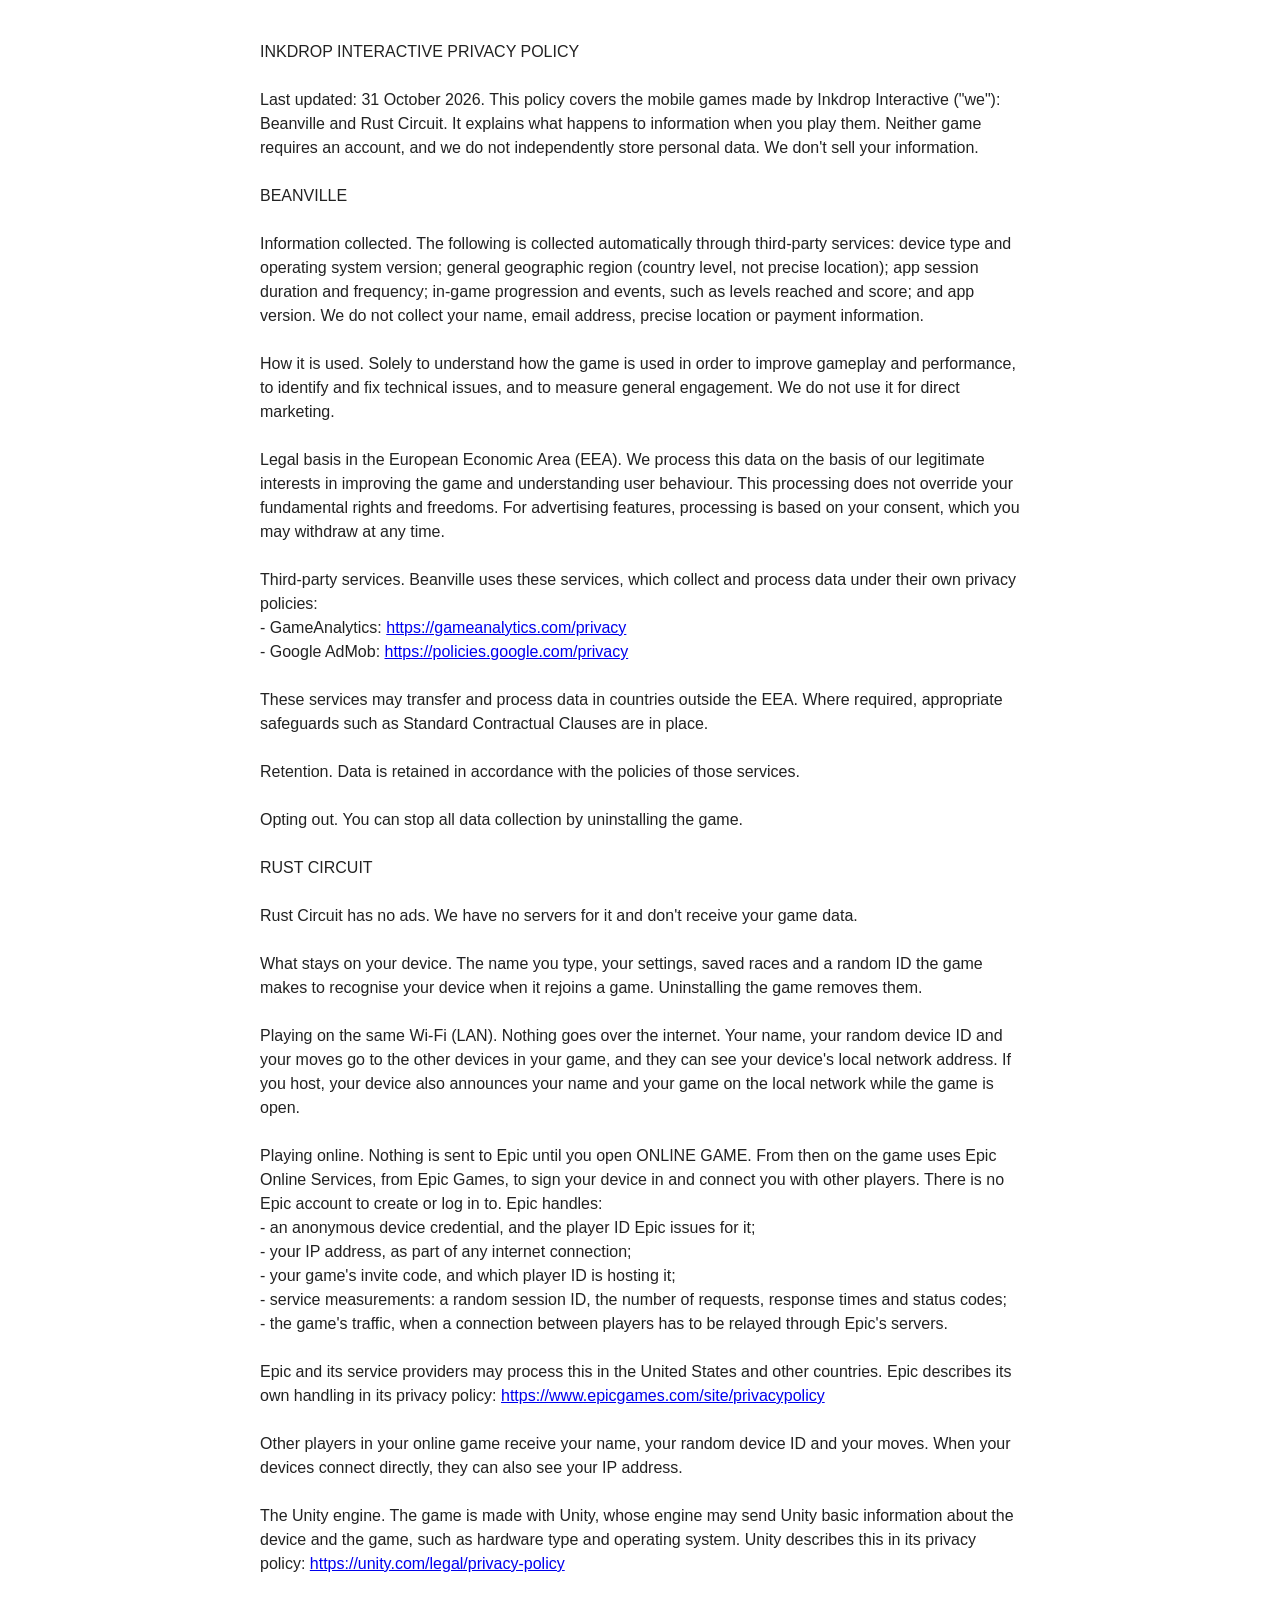
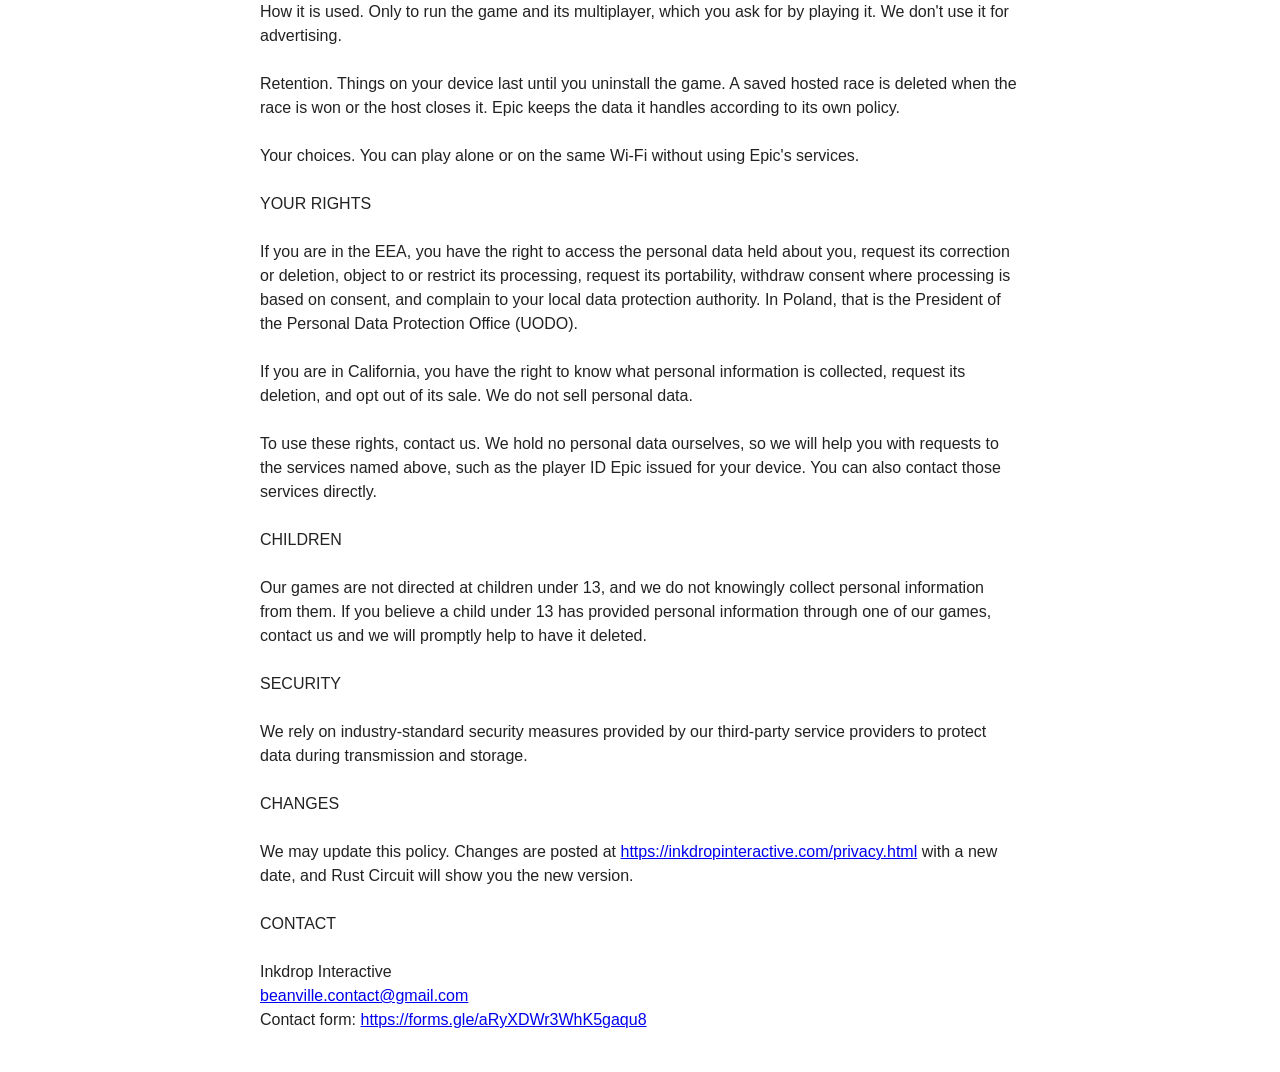
==== privacy.html @ b9ece54f "One privacy policy for every game, at /privacy.html Co-Authored-By: Claude Opus 5.5 <noreply@anthrop" ====
<!DOCTYPE html>
<html lang="en"><head><meta charset="UTF-8"><meta name="viewport" content="width=device-width, initial-scale=1"><title>Inkdrop Interactive Privacy Policy</title><style>body{font-family:-apple-system,'Segoe UI',sans-serif;max-width:760px;margin:0 auto;padding:24px 16px;line-height:1.5;color:#222;background:#fff}pre{white-space:pre-wrap;word-wrap:break-word;font:inherit}</style></head><body><pre>INKDROP INTERACTIVE PRIVACY POLICY

Last updated: 31 October 2026. This policy covers the mobile games made by Inkdrop Interactive (&quot;we&quot;): Beanville and Rust Circuit. It explains what happens to information when you play them. Neither game requires an account, and we do not independently store personal data. We don&#39;t sell your information.

BEANVILLE

Information collected. The following is collected automatically through third-party services: device type and operating system version; general geographic region (country level, not precise location); app session duration and frequency; in-game progression and events, such as levels reached and score; and app version. We do not collect your name, email address, precise location or payment information.

How it is used. Solely to understand how the game is used in order to improve gameplay and performance, to identify and fix technical issues, and to measure general engagement. We do not use it for direct marketing.

Legal basis in the European Economic Area (EEA). We process this data on the basis of our legitimate interests in improving the game and understanding user behaviour. This processing does not override your fundamental rights and freedoms. For advertising features, processing is based on your consent, which you may withdraw at any time.

Third-party services. Beanville uses these services, which collect and process data under their own privacy policies:
- GameAnalytics: <a href="https://gameanalytics.com/privacy">https://gameanalytics.com/privacy</a>
- Google AdMob: <a href="https://policies.google.com/privacy">https://policies.google.com/privacy</a>

These services may transfer and process data in countries outside the EEA. Where required, appropriate safeguards such as Standard Contractual Clauses are in place.

Retention. Data is retained in accordance with the policies of those services.

Opting out. You can stop all data collection by uninstalling the game.

RUST CIRCUIT

Rust Circuit has no ads. We have no servers for it and don&#39;t receive your game data.

What stays on your device. The name you type, your settings, saved races and a random ID the game makes to recognise your device when it rejoins a game. Uninstalling the game removes them.

Playing on the same Wi-Fi (LAN). Nothing goes over the internet. Your name, your random device ID and your moves go to the other devices in your game, and they can see your device&#39;s local network address. If you host, your device also announces your name and your game on the local network while the game is open.

Playing online. Nothing is sent to Epic until you open ONLINE GAME. From then on the game uses Epic Online Services, from Epic Games, to sign your device in and connect you with other players. There is no Epic account to create or log in to. Epic handles:
- an anonymous device credential, and the player ID Epic issues for it;
- your IP address, as part of any internet connection;
- your game&#39;s invite code, and which player ID is hosting it;
- service measurements: a random session ID, the number of requests, response times and status codes;
- the game&#39;s traffic, when a connection between players has to be relayed through Epic&#39;s servers.

Epic and its service providers may process this in the United States and other countries. Epic describes its own handling in its privacy policy: <a href="https://www.epicgames.com/site/privacypolicy">https://www.epicgames.com/site/privacypolicy</a>

Other players in your online game receive your name, your random device ID and your moves. When your devices connect directly, they can also see your IP address.

The Unity engine. The game is made with Unity, whose engine may send Unity basic information about the device and the game, such as hardware type and operating system. Unity describes this in its privacy policy: <a href="https://unity.com/legal/privacy-policy">https://unity.com/legal/privacy-policy</a>

How it is used. Only to run the game and its multiplayer, which you ask for by playing it. We don&#39;t use it for advertising.

Retention. Things on your device last until you uninstall the game. A saved hosted race is deleted when the race is won or the host closes it. Epic keeps the data it handles according to its own policy.

Your choices. You can play alone or on the same Wi-Fi without using Epic&#39;s services.

YOUR RIGHTS

If you are in the EEA, you have the right to access the personal data held about you, request its correction or deletion, object to or restrict its processing, request its portability, withdraw consent where processing is based on consent, and complain to your local data protection authority. In Poland, that is the President of the Personal Data Protection Office (UODO).

If you are in California, you have the right to know what personal information is collected, request its deletion, and opt out of its sale. We do not sell personal data.

To use these rights, contact us. We hold no personal data ourselves, so we will help you with requests to the services named above, such as the player ID Epic issued for your device. You can also contact those services directly.

CHILDREN

Our games are not directed at children under 13, and we do not knowingly collect personal information from them. If you believe a child under 13 has provided personal information through one of our games, contact us and we will promptly help to have it deleted.

SECURITY

We rely on industry-standard security measures provided by our third-party service providers to protect data during transmission and storage.

CHANGES

We may update this policy. Changes are posted at <a href="https://inkdropinteractive.com/privacy.html">https://inkdropinteractive.com/privacy.html</a> with a new date, and Rust Circuit will show you the new version.

CONTACT

Inkdrop Interactive
<a href="mailto:beanville.contact@gmail.com">beanville.contact@gmail.com</a>
Contact form: <a href="https://forms.gle/aRyXDWr3WhK5gaqu8">https://forms.gle/aRyXDWr3WhK5gaqu8</a>
</pre></body></html>
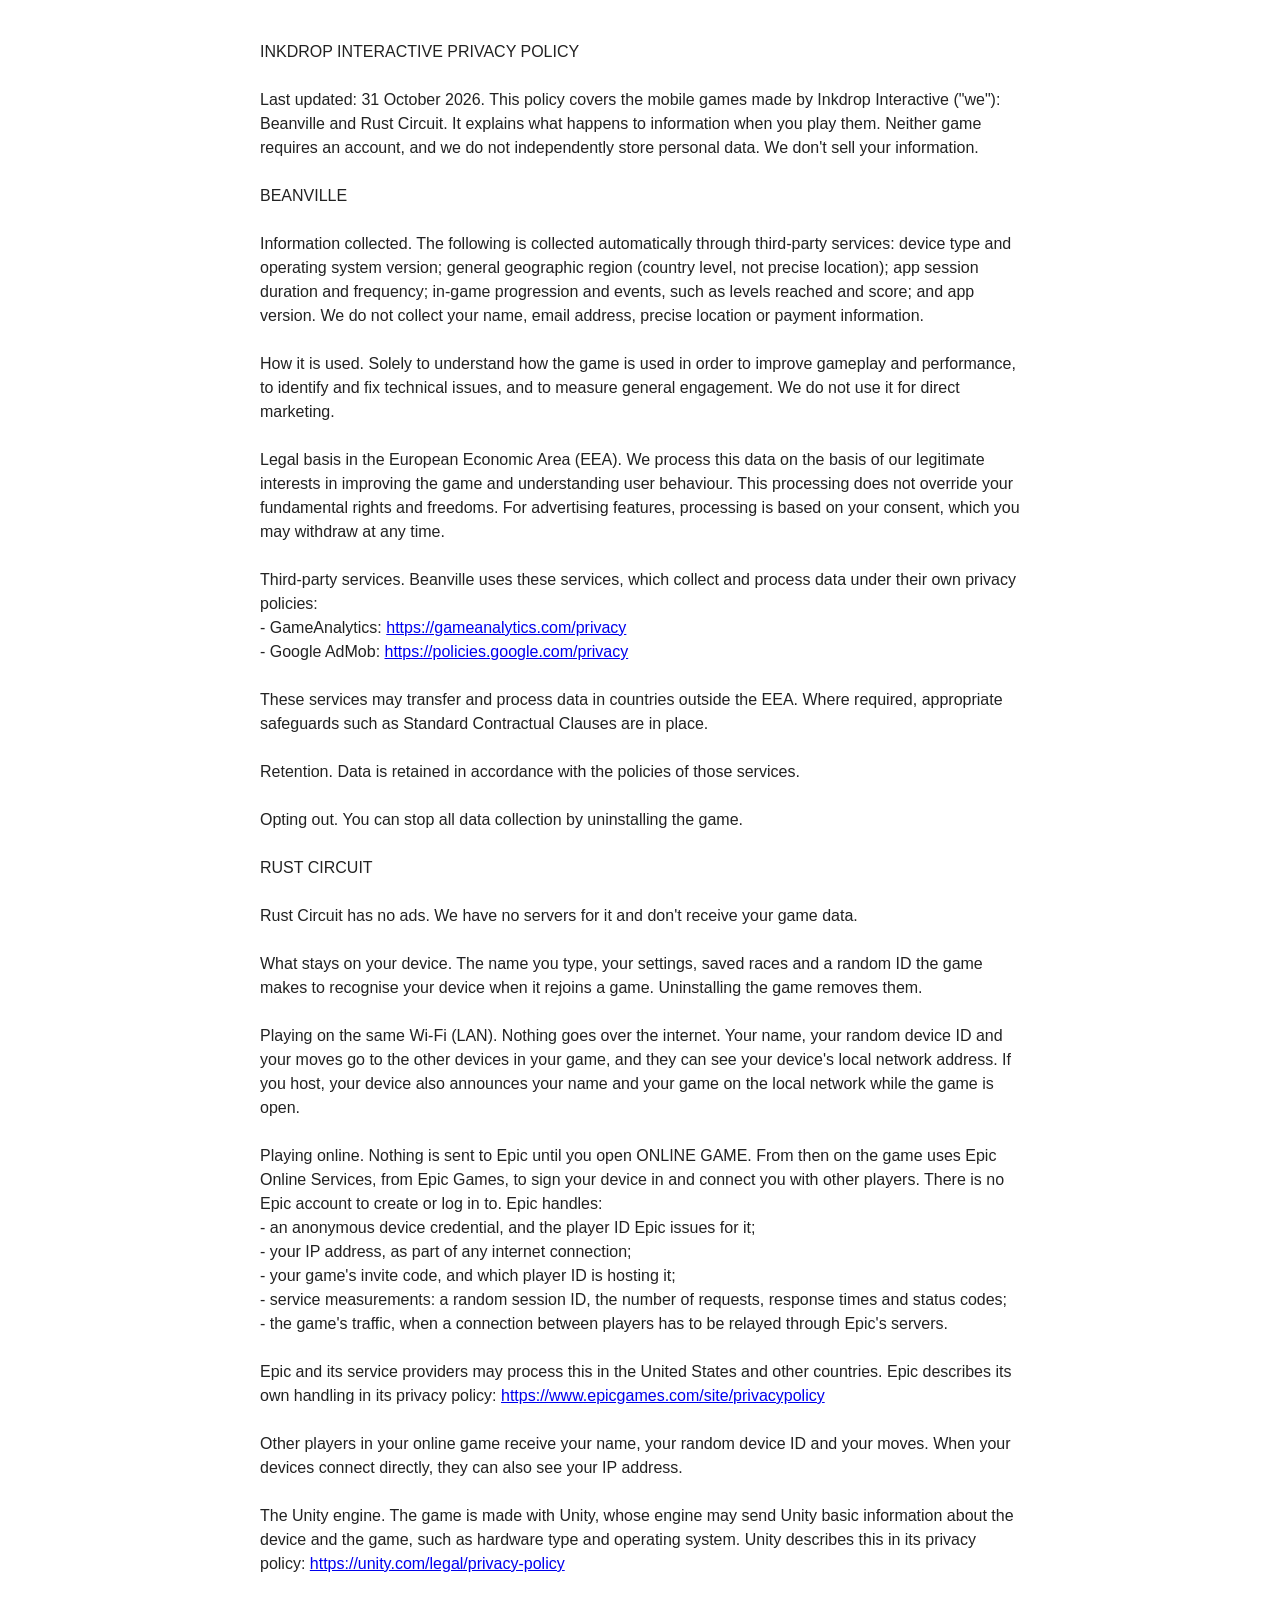
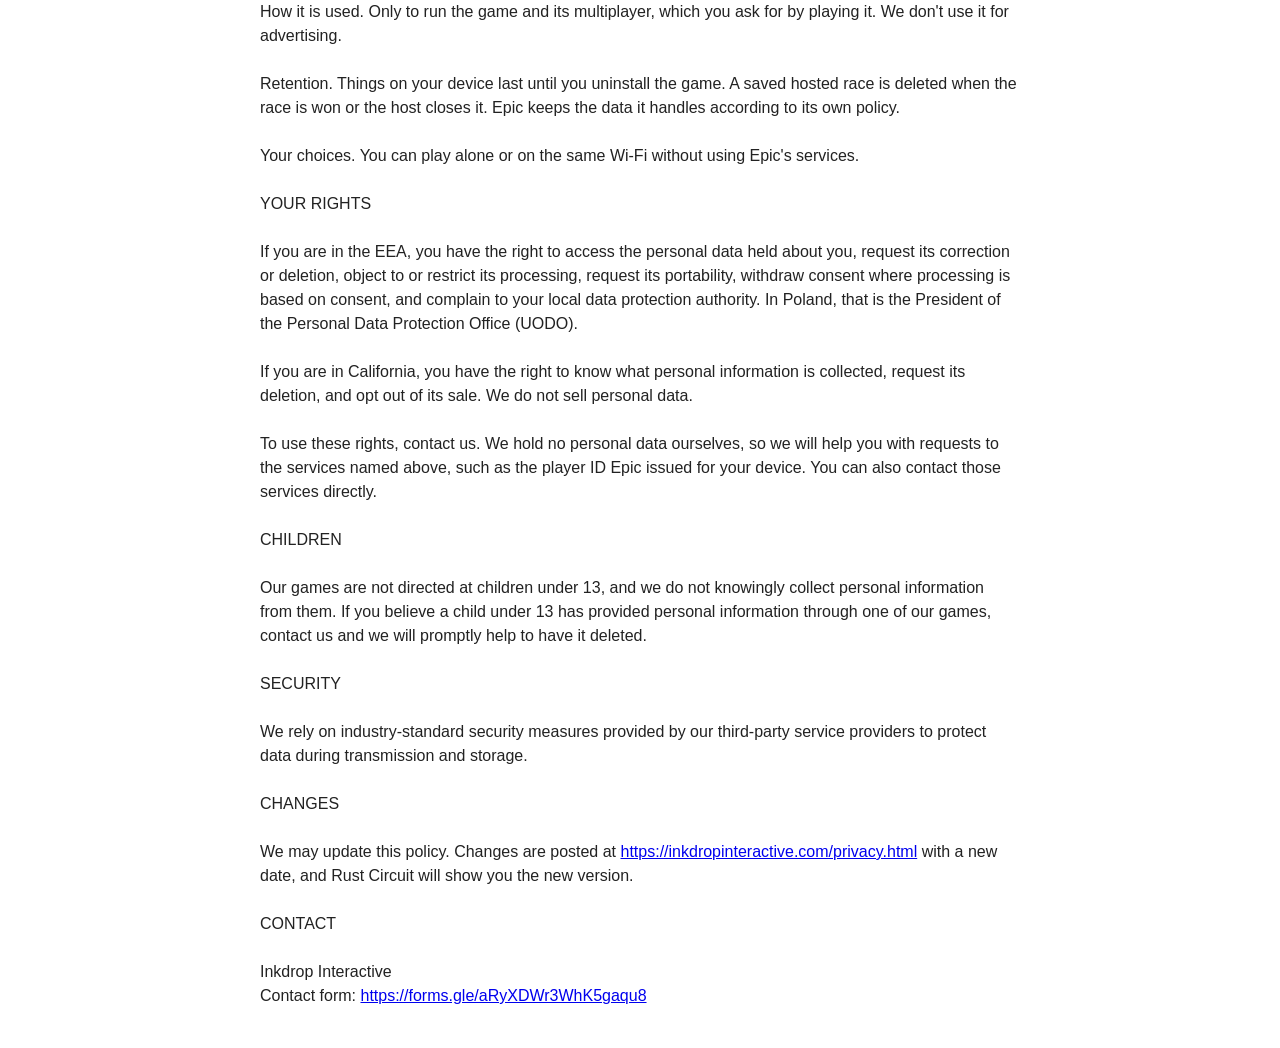
==== commit 11ab2e17: "Replace email addresses with the contact form Co-Authored-By: Claude Opus 5.5 <noreply@anthropic.com" ====
--- a/privacy.html
+++ b/privacy.html
@@ -71,6 +71,5 @@
 CONTACT
 
 Inkdrop Interactive
-<a href="mailto:beanville.contact@gmail.com">beanville.contact@gmail.com</a>
 Contact form: <a href="https://forms.gle/aRyXDWr3WhK5gaqu8">https://forms.gle/aRyXDWr3WhK5gaqu8</a>
 </pre></body></html>
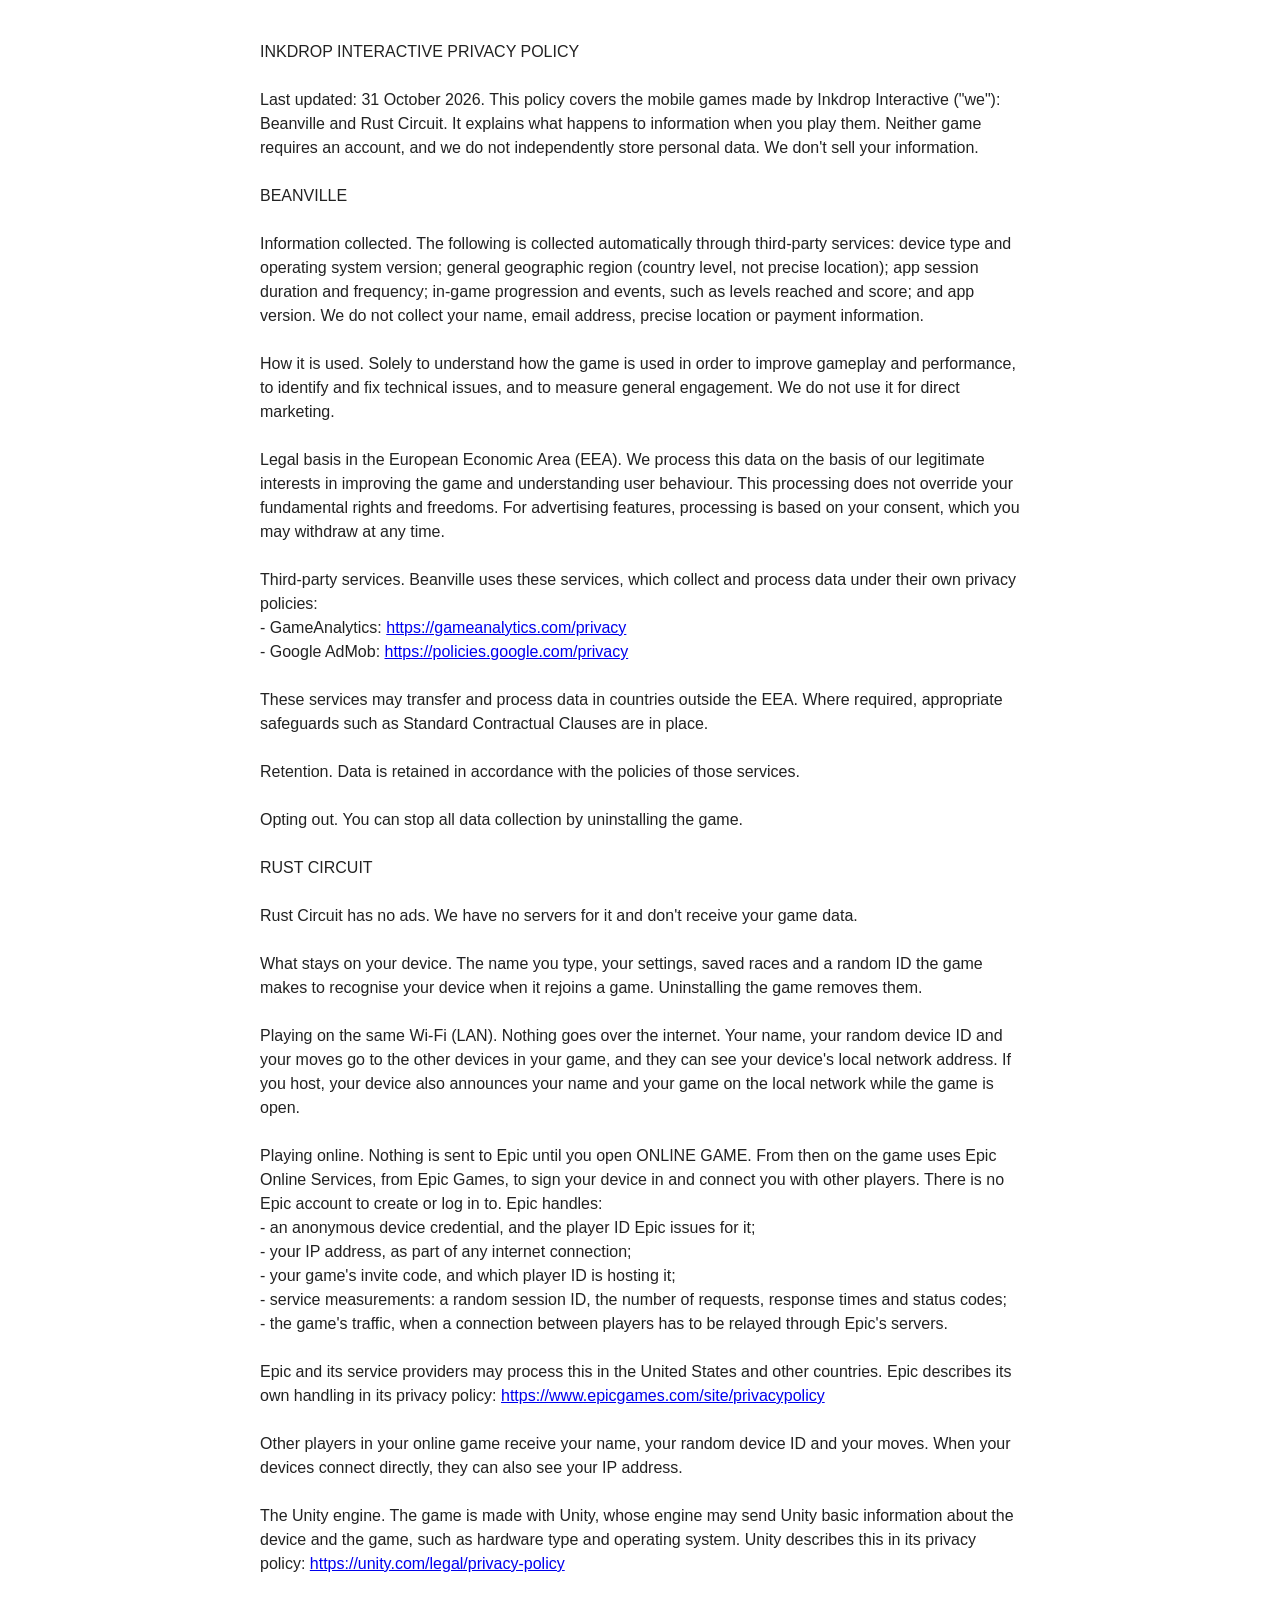
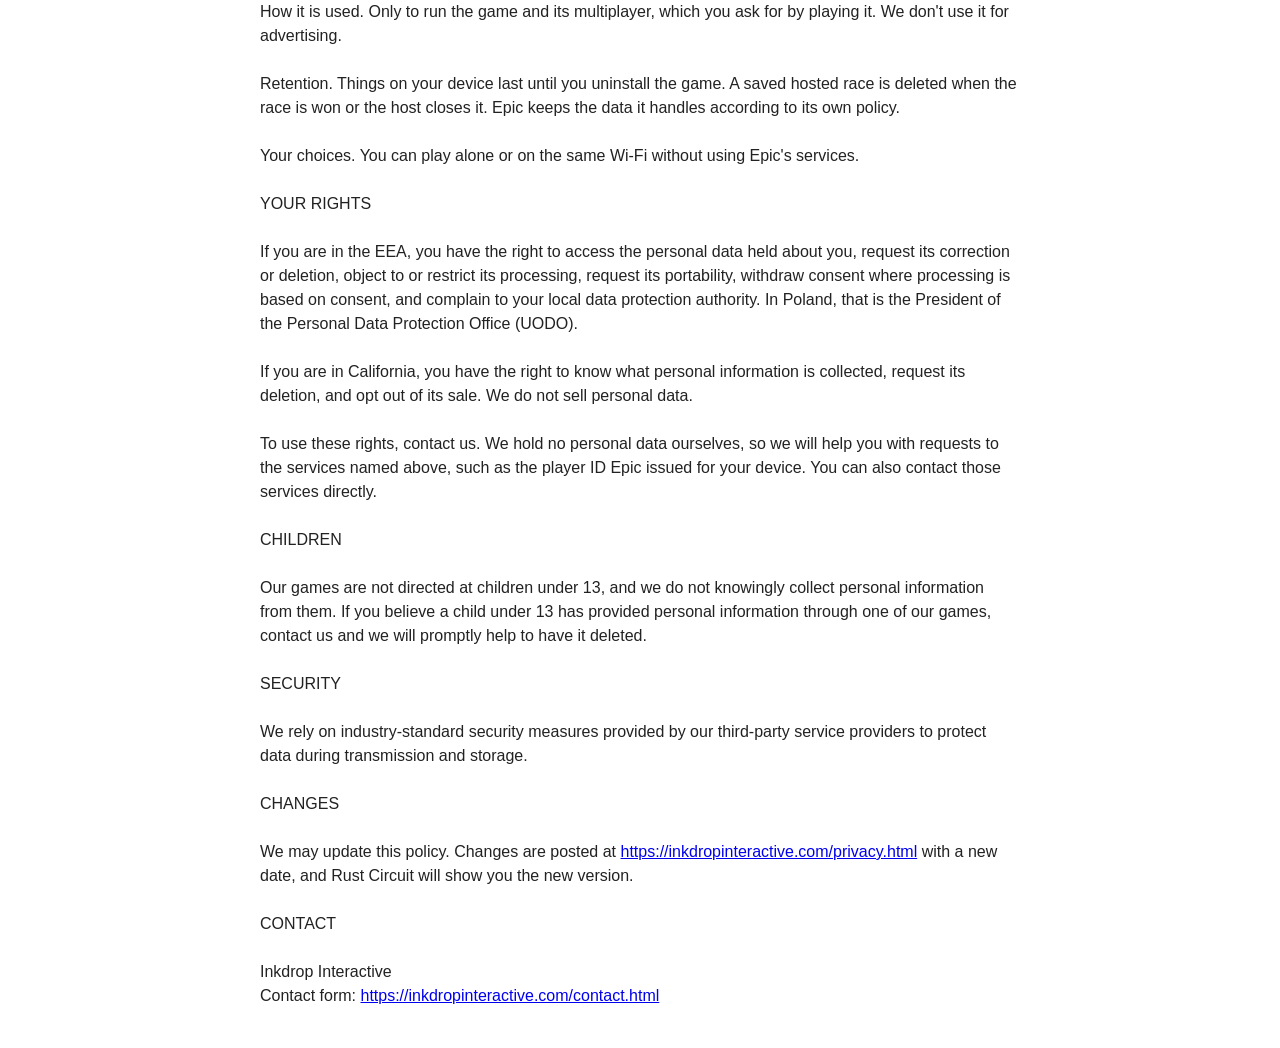
==== commit f9a4d009: "Add an on-site contact form The form posts to the existing Google Form, so responses still arrive th" ====
--- a/privacy.html
+++ b/privacy.html
@@ -71,5 +71,5 @@
 CONTACT
 
 Inkdrop Interactive
-Contact form: <a href="https://forms.gle/aRyXDWr3WhK5gaqu8">https://forms.gle/aRyXDWr3WhK5gaqu8</a>
+Contact form: <a href="https://inkdropinteractive.com/contact.html">https://inkdropinteractive.com/contact.html</a>
 </pre></body></html>
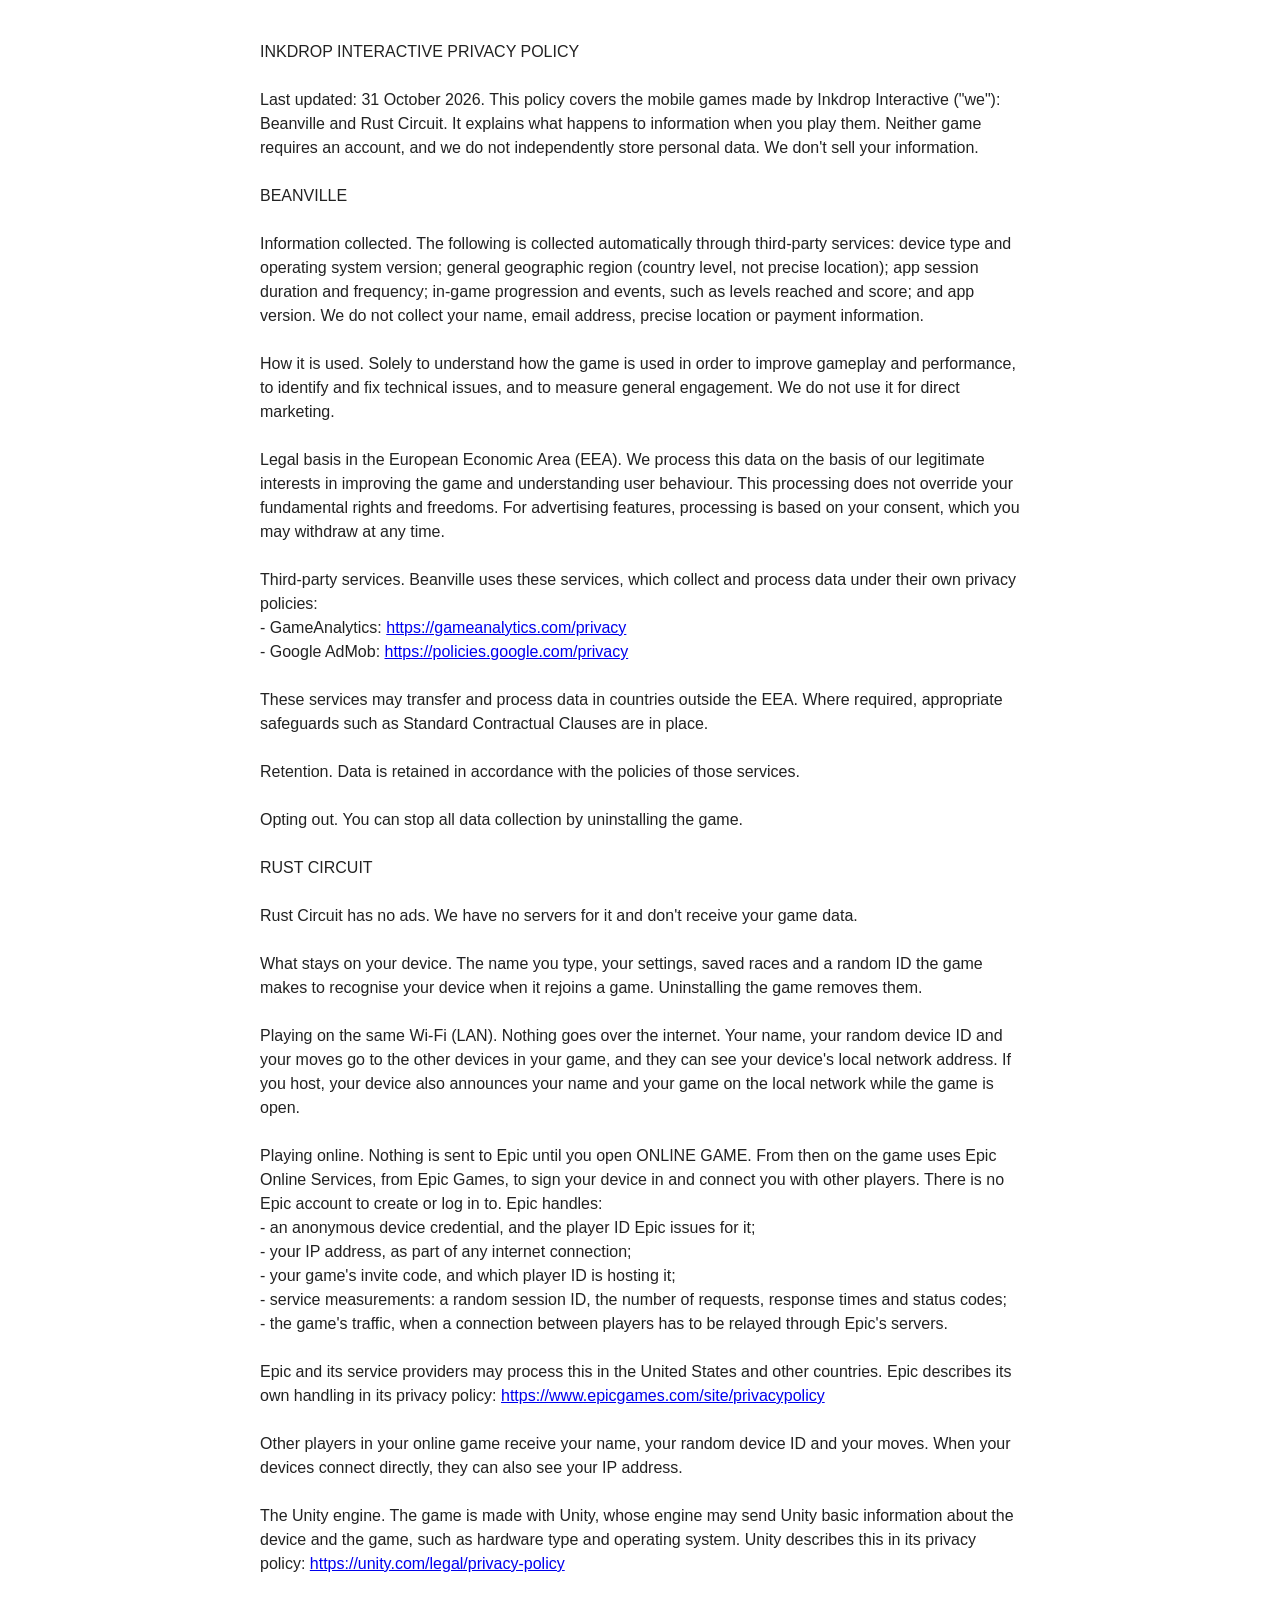
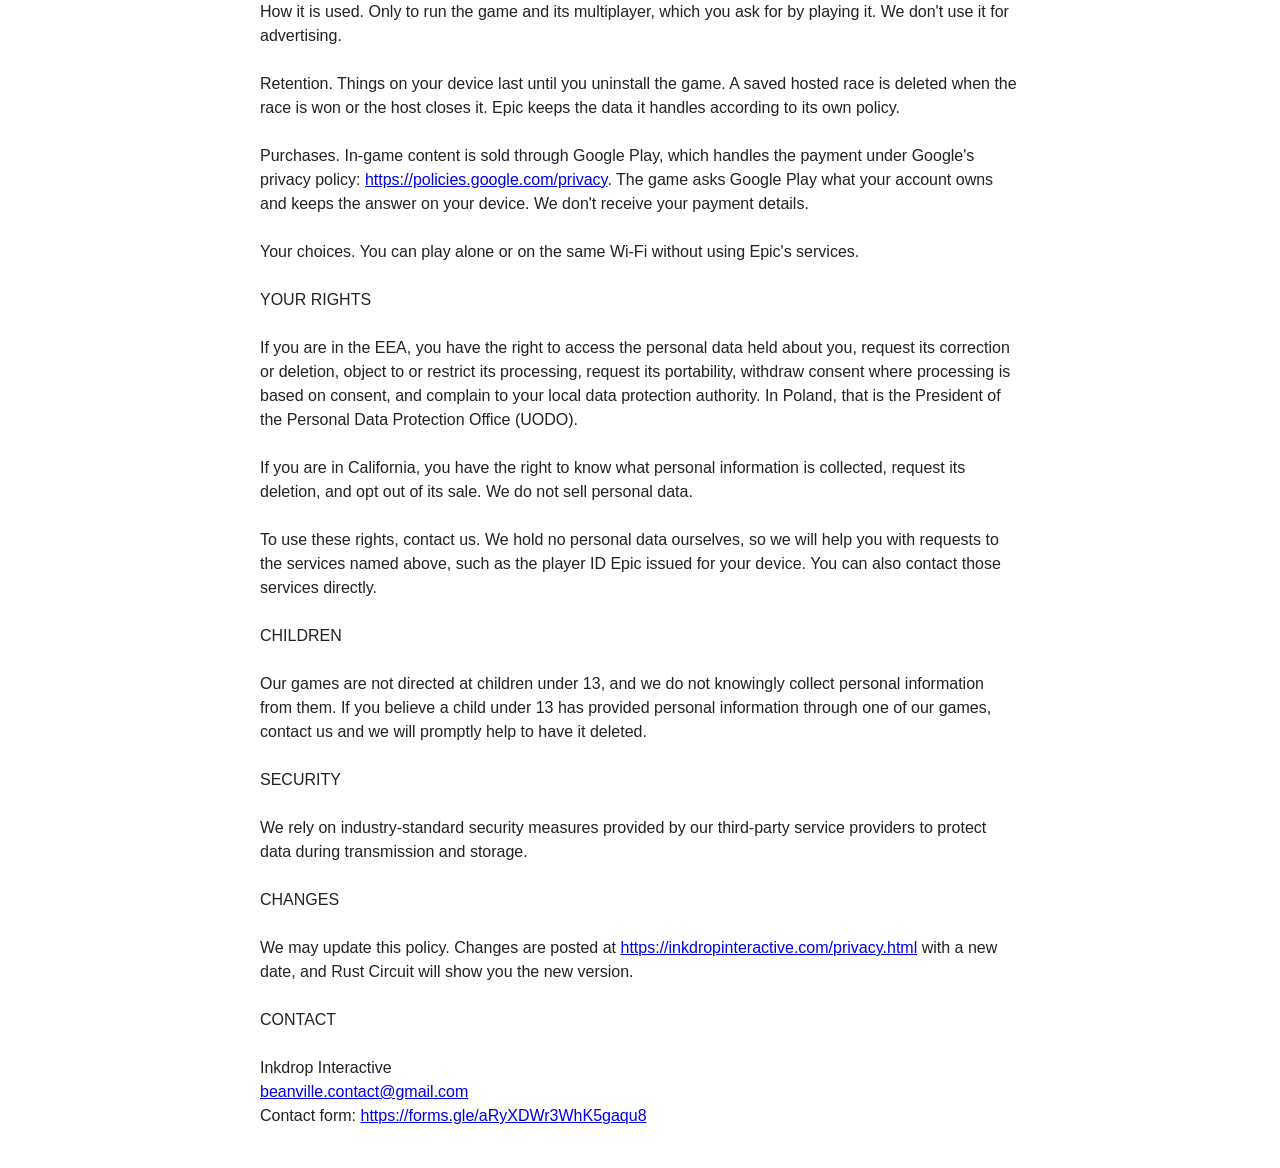
==== commit ccc71ea6: "Privacy policy: purchases through Google Play Co-Authored-By: Claude Opus 5.5 <noreply@anthropic.com" ====
--- a/privacy.html
+++ b/privacy.html
@@ -46,6 +46,8 @@
 
 Retention. Things on your device last until you uninstall the game. A saved hosted race is deleted when the race is won or the host closes it. Epic keeps the data it handles according to its own policy.
 
+Purchases. In-game content is sold through Google Play, which handles the payment under Google&#39;s privacy policy: <a href="https://policies.google.com/privacy">https://policies.google.com/privacy</a>. The game asks Google Play what your account owns and keeps the answer on your device. We don&#39;t receive your payment details.
+
 Your choices. You can play alone or on the same Wi-Fi without using Epic&#39;s services.
 
 YOUR RIGHTS
@@ -71,5 +73,6 @@
 CONTACT
 
 Inkdrop Interactive
-Contact form: <a href="https://inkdropinteractive.com/contact.html">https://inkdropinteractive.com/contact.html</a>
+<a href="mailto:beanville.contact@gmail.com">beanville.contact@gmail.com</a>
+Contact form: <a href="https://forms.gle/aRyXDWr3WhK5gaqu8">https://forms.gle/aRyXDWr3WhK5gaqu8</a>
 </pre></body></html>
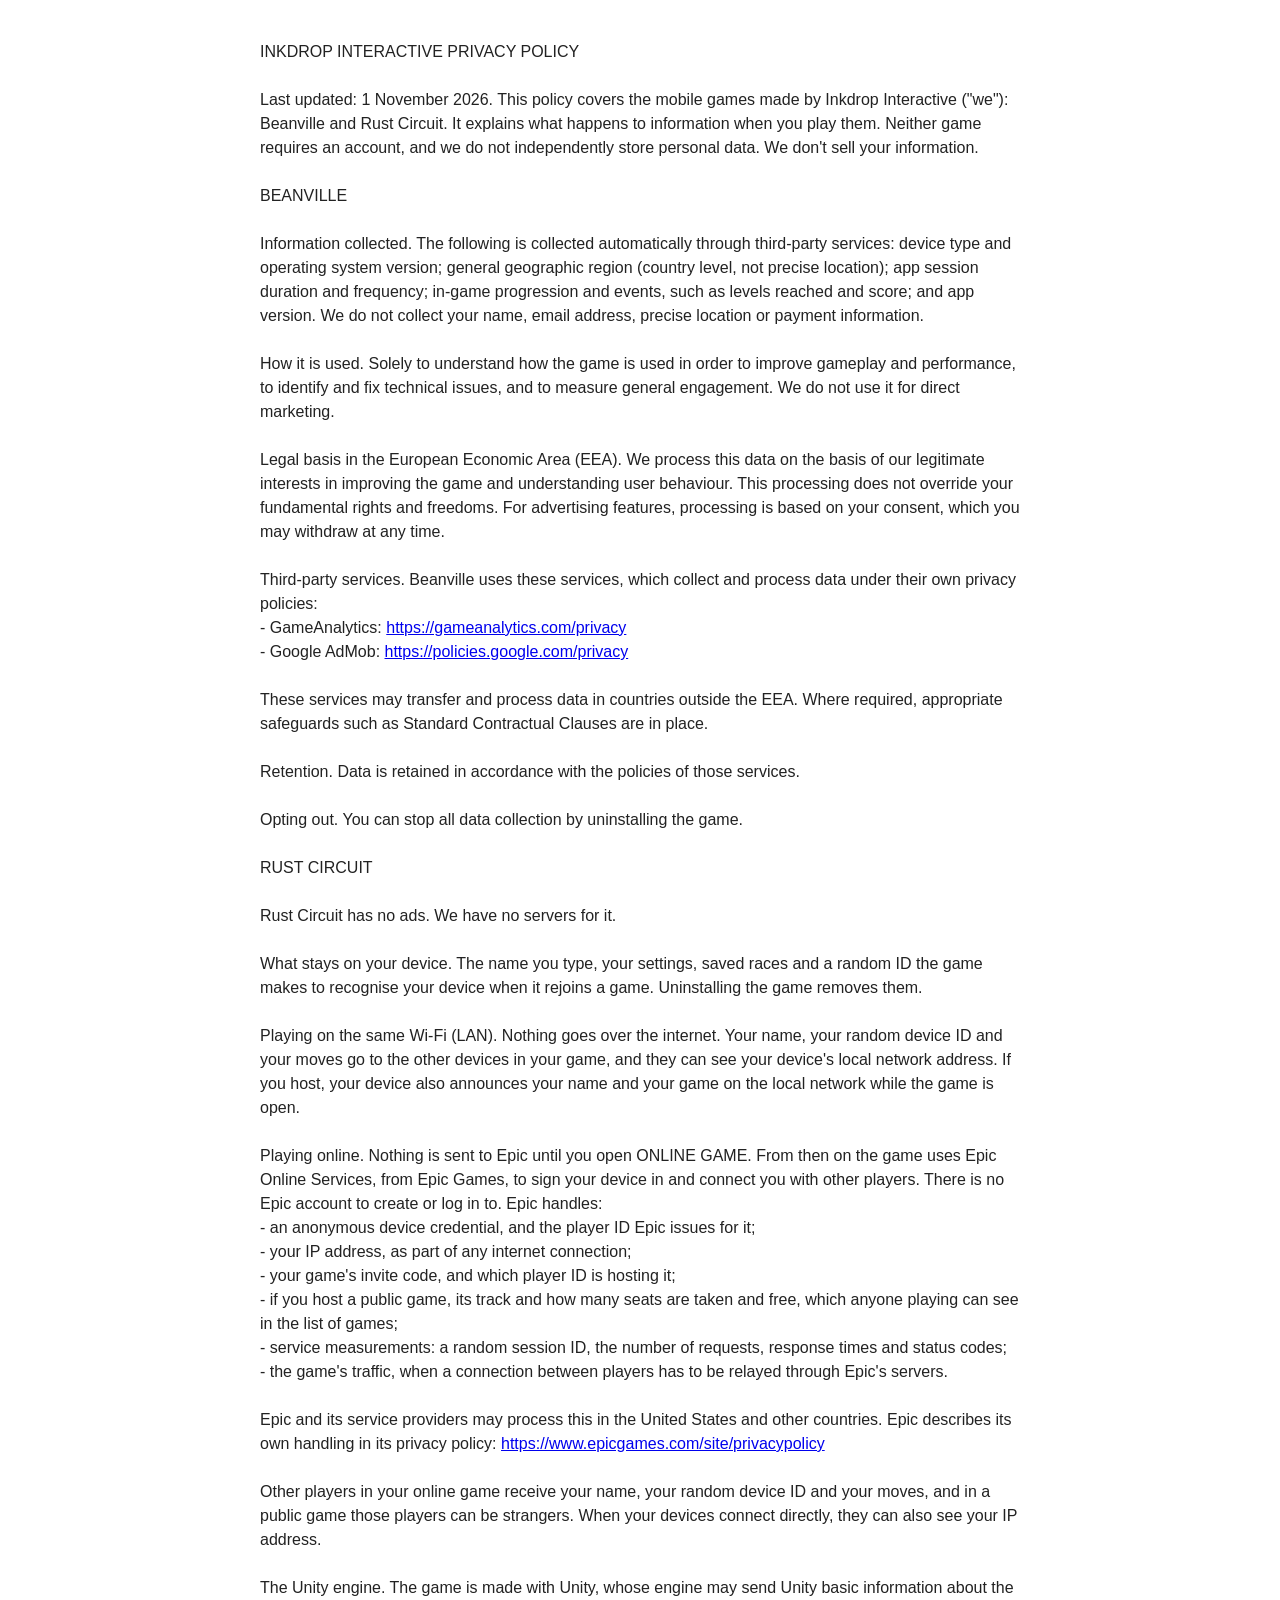
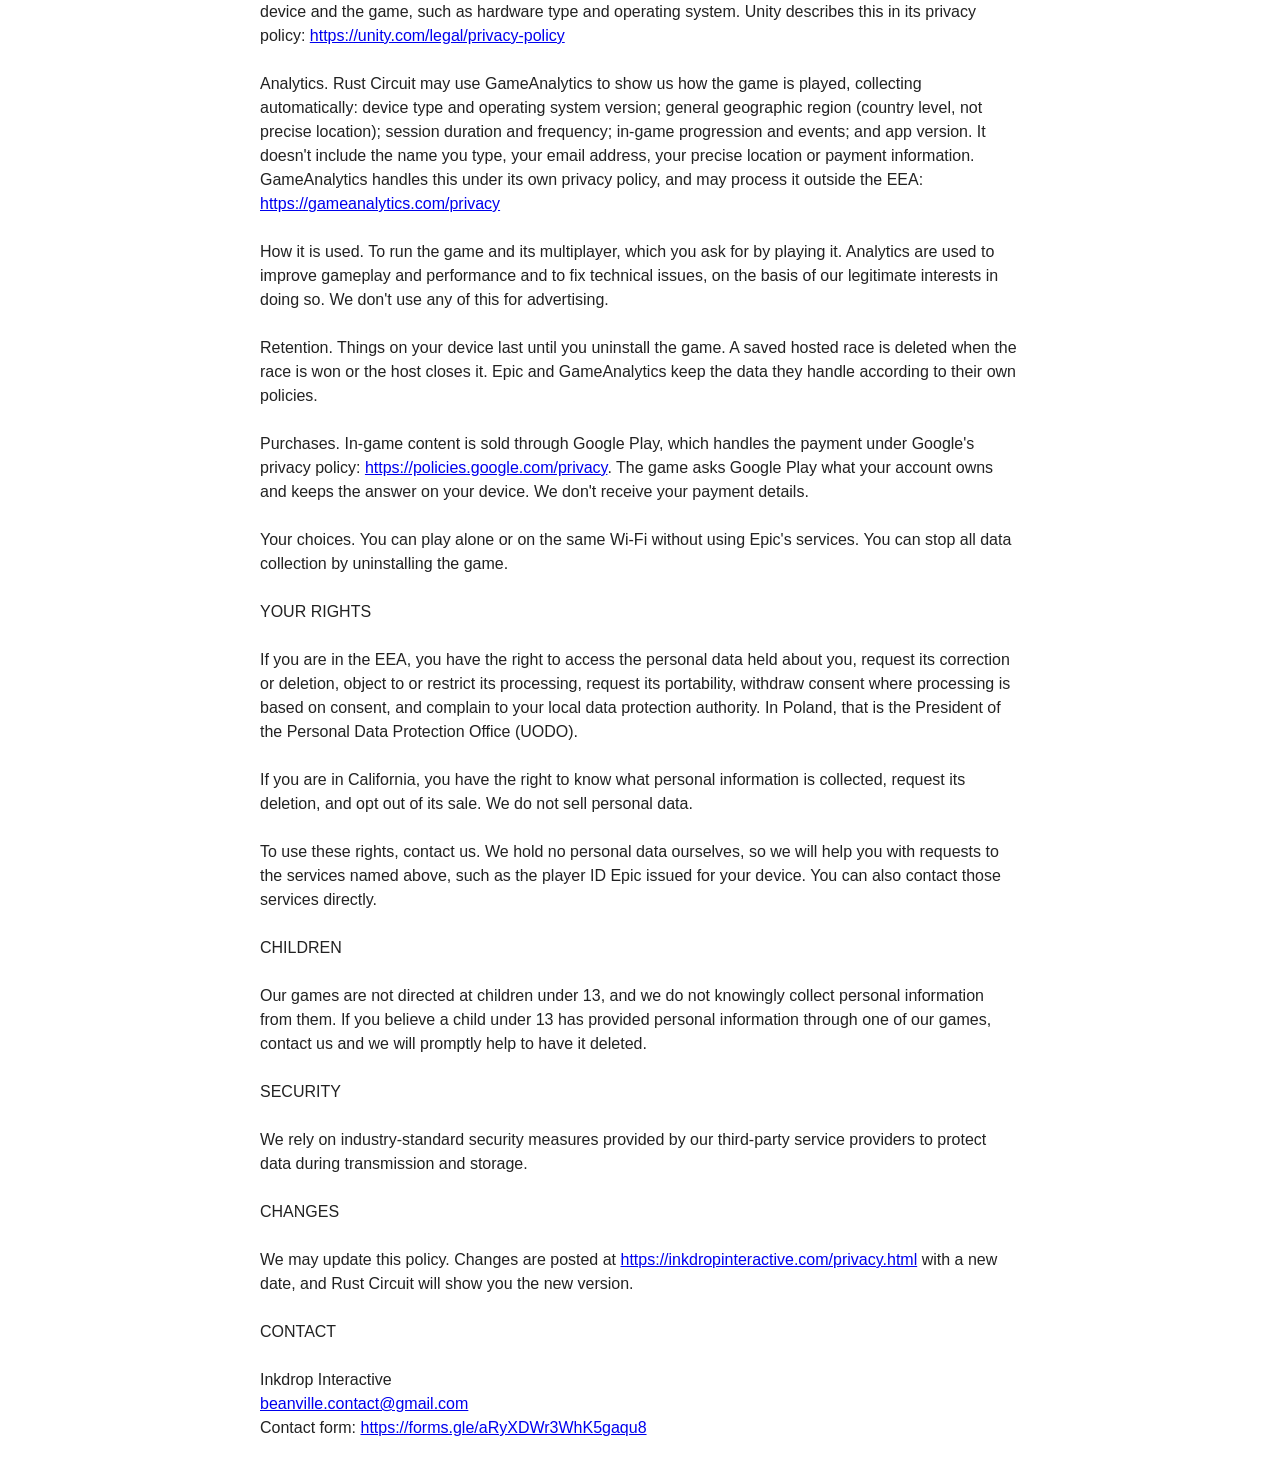
==== commit ea0ff894: "Privacy policy: analytics in Rust Circuit, and public online games Co-Authored-By: Claude Opus 5.5 <" ====
--- a/privacy.html
+++ b/privacy.html
@@ -1,7 +1,7 @@
 <!DOCTYPE html>
 <html lang="en"><head><meta charset="UTF-8"><meta name="viewport" content="width=device-width, initial-scale=1"><title>Inkdrop Interactive Privacy Policy</title><style>body{font-family:-apple-system,'Segoe UI',sans-serif;max-width:760px;margin:0 auto;padding:24px 16px;line-height:1.5;color:#222;background:#fff}pre{white-space:pre-wrap;word-wrap:break-word;font:inherit}</style></head><body><pre>INKDROP INTERACTIVE PRIVACY POLICY
 
-Last updated: 31 October 2026. This policy covers the mobile games made by Inkdrop Interactive (&quot;we&quot;): Beanville and Rust Circuit. It explains what happens to information when you play them. Neither game requires an account, and we do not independently store personal data. We don&#39;t sell your information.
+Last updated: 1 November 2026. This policy covers the mobile games made by Inkdrop Interactive (&quot;we&quot;): Beanville and Rust Circuit. It explains what happens to information when you play them. Neither game requires an account, and we do not independently store personal data. We don&#39;t sell your information.
 
 BEANVILLE
 
@@ -23,7 +23,7 @@
 
 RUST CIRCUIT
 
-Rust Circuit has no ads. We have no servers for it and don&#39;t receive your game data.
+Rust Circuit has no ads. We have no servers for it.
 
 What stays on your device. The name you type, your settings, saved races and a random ID the game makes to recognise your device when it rejoins a game. Uninstalling the game removes them.
 
@@ -33,22 +33,25 @@
 - an anonymous device credential, and the player ID Epic issues for it;
 - your IP address, as part of any internet connection;
 - your game&#39;s invite code, and which player ID is hosting it;
+- if you host a public game, its track and how many seats are taken and free, which anyone playing can see in the list of games;
 - service measurements: a random session ID, the number of requests, response times and status codes;
 - the game&#39;s traffic, when a connection between players has to be relayed through Epic&#39;s servers.
 
 Epic and its service providers may process this in the United States and other countries. Epic describes its own handling in its privacy policy: <a href="https://www.epicgames.com/site/privacypolicy">https://www.epicgames.com/site/privacypolicy</a>
 
-Other players in your online game receive your name, your random device ID and your moves. When your devices connect directly, they can also see your IP address.
+Other players in your online game receive your name, your random device ID and your moves, and in a public game those players can be strangers. When your devices connect directly, they can also see your IP address.
 
 The Unity engine. The game is made with Unity, whose engine may send Unity basic information about the device and the game, such as hardware type and operating system. Unity describes this in its privacy policy: <a href="https://unity.com/legal/privacy-policy">https://unity.com/legal/privacy-policy</a>
 
-How it is used. Only to run the game and its multiplayer, which you ask for by playing it. We don&#39;t use it for advertising.
+Analytics. Rust Circuit may use GameAnalytics to show us how the game is played, collecting automatically: device type and operating system version; general geographic region (country level, not precise location); session duration and frequency; in-game progression and events; and app version. It doesn&#39;t include the name you type, your email address, your precise location or payment information. GameAnalytics handles this under its own privacy policy, and may process it outside the EEA: <a href="https://gameanalytics.com/privacy">https://gameanalytics.com/privacy</a>
 
-Retention. Things on your device last until you uninstall the game. A saved hosted race is deleted when the race is won or the host closes it. Epic keeps the data it handles according to its own policy.
+How it is used. To run the game and its multiplayer, which you ask for by playing it. Analytics are used to improve gameplay and performance and to fix technical issues, on the basis of our legitimate interests in doing so. We don&#39;t use any of this for advertising.
+
+Retention. Things on your device last until you uninstall the game. A saved hosted race is deleted when the race is won or the host closes it. Epic and GameAnalytics keep the data they handle according to their own policies.
 
 Purchases. In-game content is sold through Google Play, which handles the payment under Google&#39;s privacy policy: <a href="https://policies.google.com/privacy">https://policies.google.com/privacy</a>. The game asks Google Play what your account owns and keeps the answer on your device. We don&#39;t receive your payment details.
 
-Your choices. You can play alone or on the same Wi-Fi without using Epic&#39;s services.
+Your choices. You can play alone or on the same Wi-Fi without using Epic&#39;s services. You can stop all data collection by uninstalling the game.
 
 YOUR RIGHTS
 
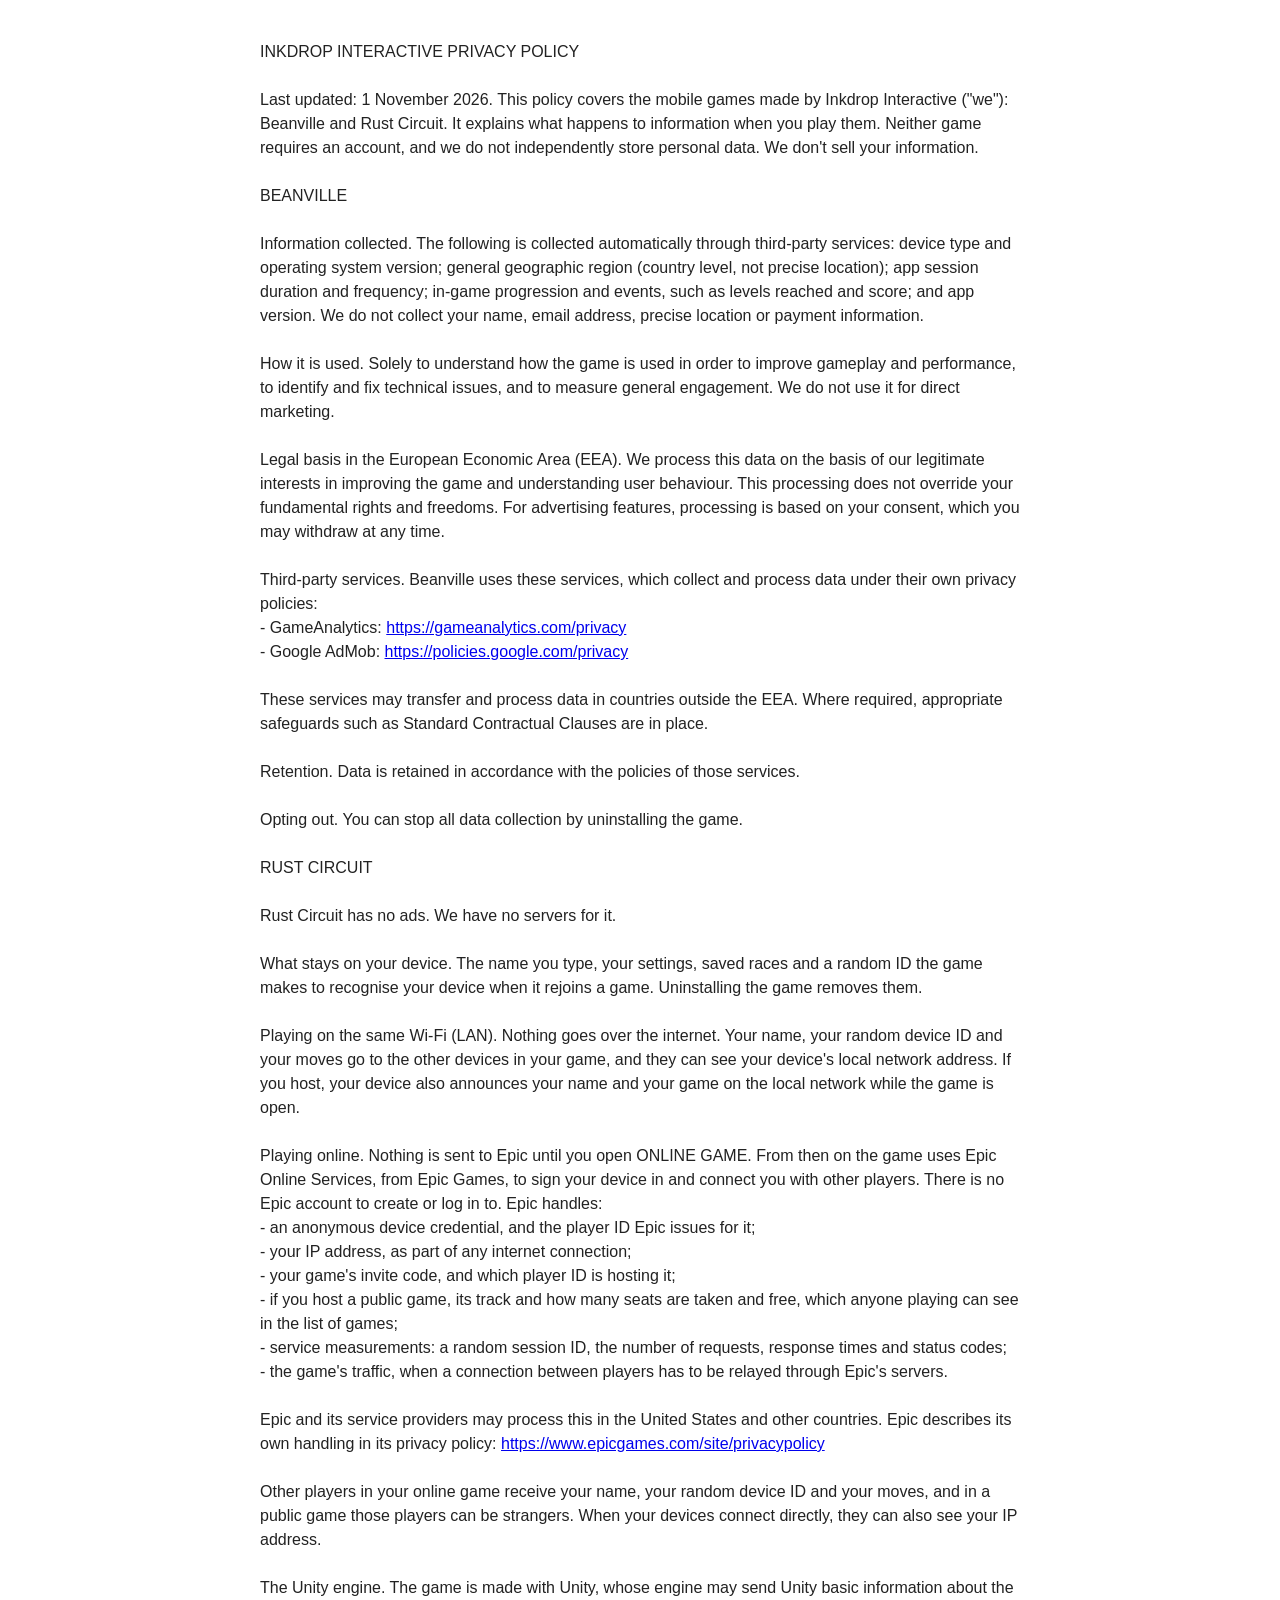
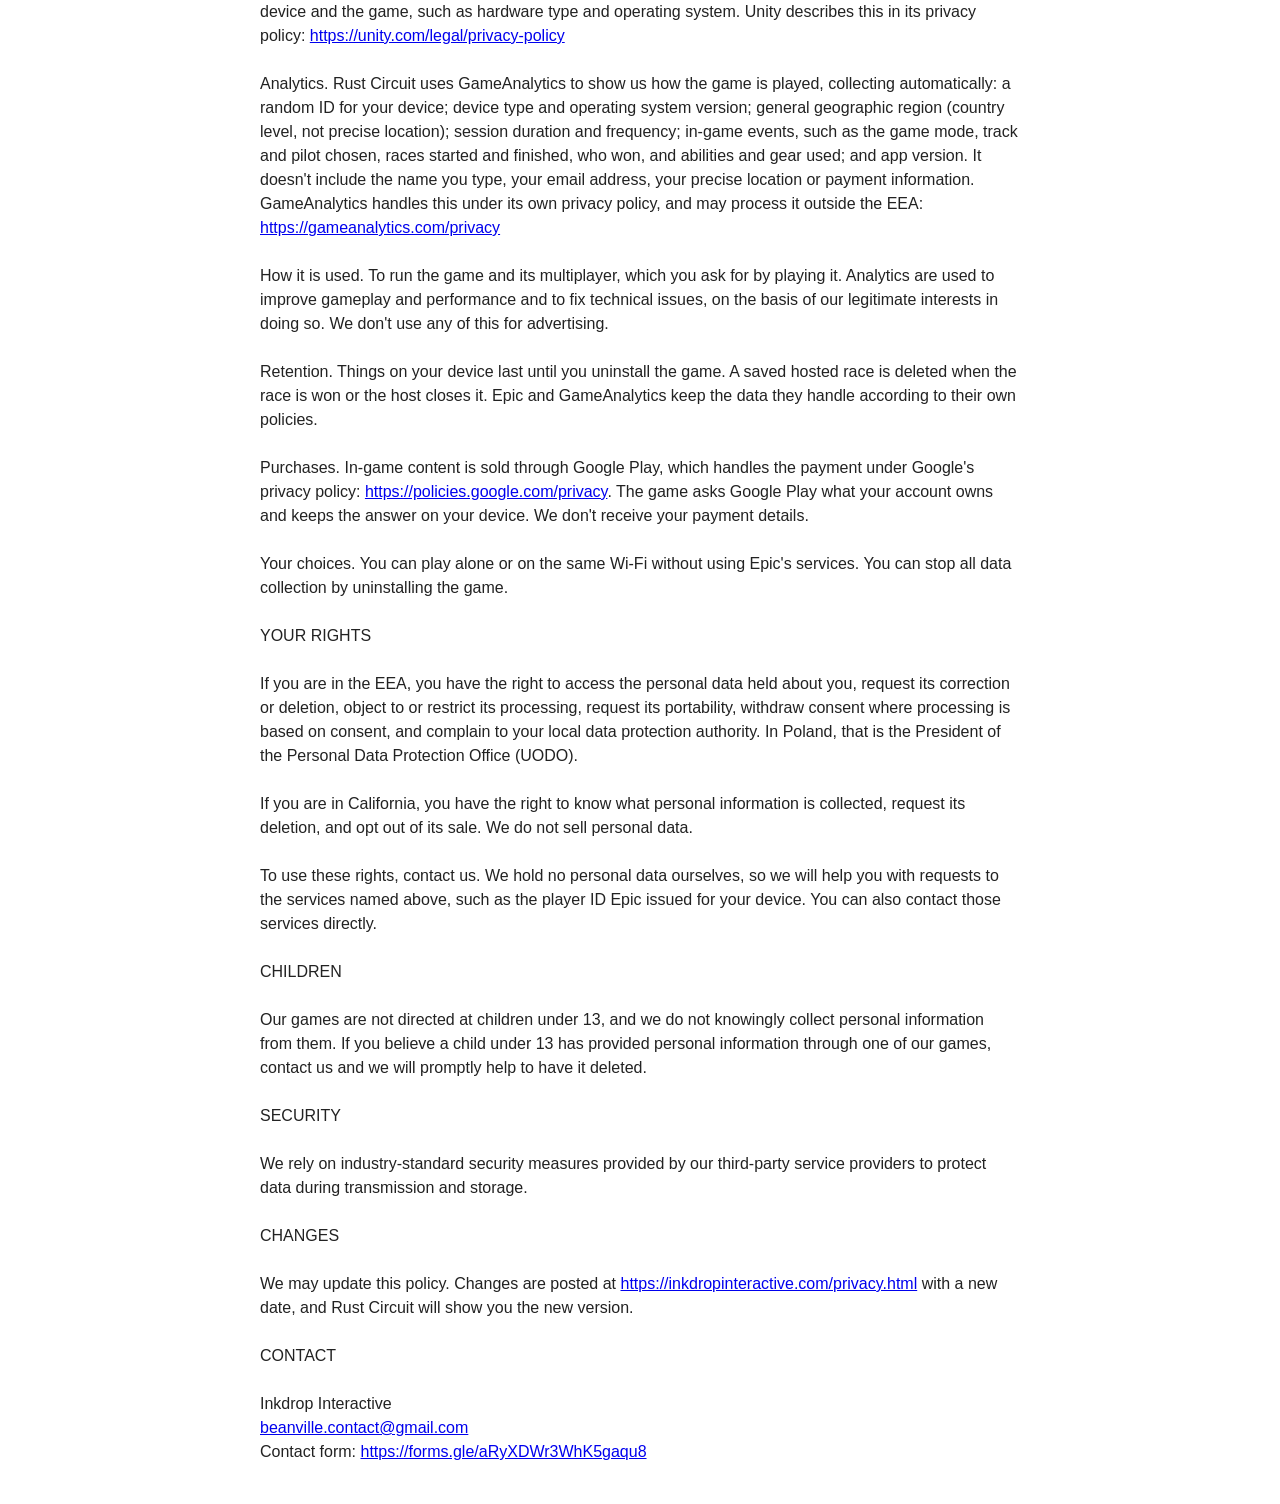
==== commit 35bf223d: "Privacy policy: Rust Circuit uses GameAnalytics Co-Authored-By: Claude Opus 5.5 <noreply@anthropic.c" ====
--- a/privacy.html
+++ b/privacy.html
@@ -43,7 +43,7 @@
 
 The Unity engine. The game is made with Unity, whose engine may send Unity basic information about the device and the game, such as hardware type and operating system. Unity describes this in its privacy policy: <a href="https://unity.com/legal/privacy-policy">https://unity.com/legal/privacy-policy</a>
 
-Analytics. Rust Circuit may use GameAnalytics to show us how the game is played, collecting automatically: device type and operating system version; general geographic region (country level, not precise location); session duration and frequency; in-game progression and events; and app version. It doesn&#39;t include the name you type, your email address, your precise location or payment information. GameAnalytics handles this under its own privacy policy, and may process it outside the EEA: <a href="https://gameanalytics.com/privacy">https://gameanalytics.com/privacy</a>
+Analytics. Rust Circuit uses GameAnalytics to show us how the game is played, collecting automatically: a random ID for your device; device type and operating system version; general geographic region (country level, not precise location); session duration and frequency; in-game events, such as the game mode, track and pilot chosen, races started and finished, who won, and abilities and gear used; and app version. It doesn&#39;t include the name you type, your email address, your precise location or payment information. GameAnalytics handles this under its own privacy policy, and may process it outside the EEA: <a href="https://gameanalytics.com/privacy">https://gameanalytics.com/privacy</a>
 
 How it is used. To run the game and its multiplayer, which you ask for by playing it. Analytics are used to improve gameplay and performance and to fix technical issues, on the basis of our legitimate interests in doing so. We don&#39;t use any of this for advertising.
 
